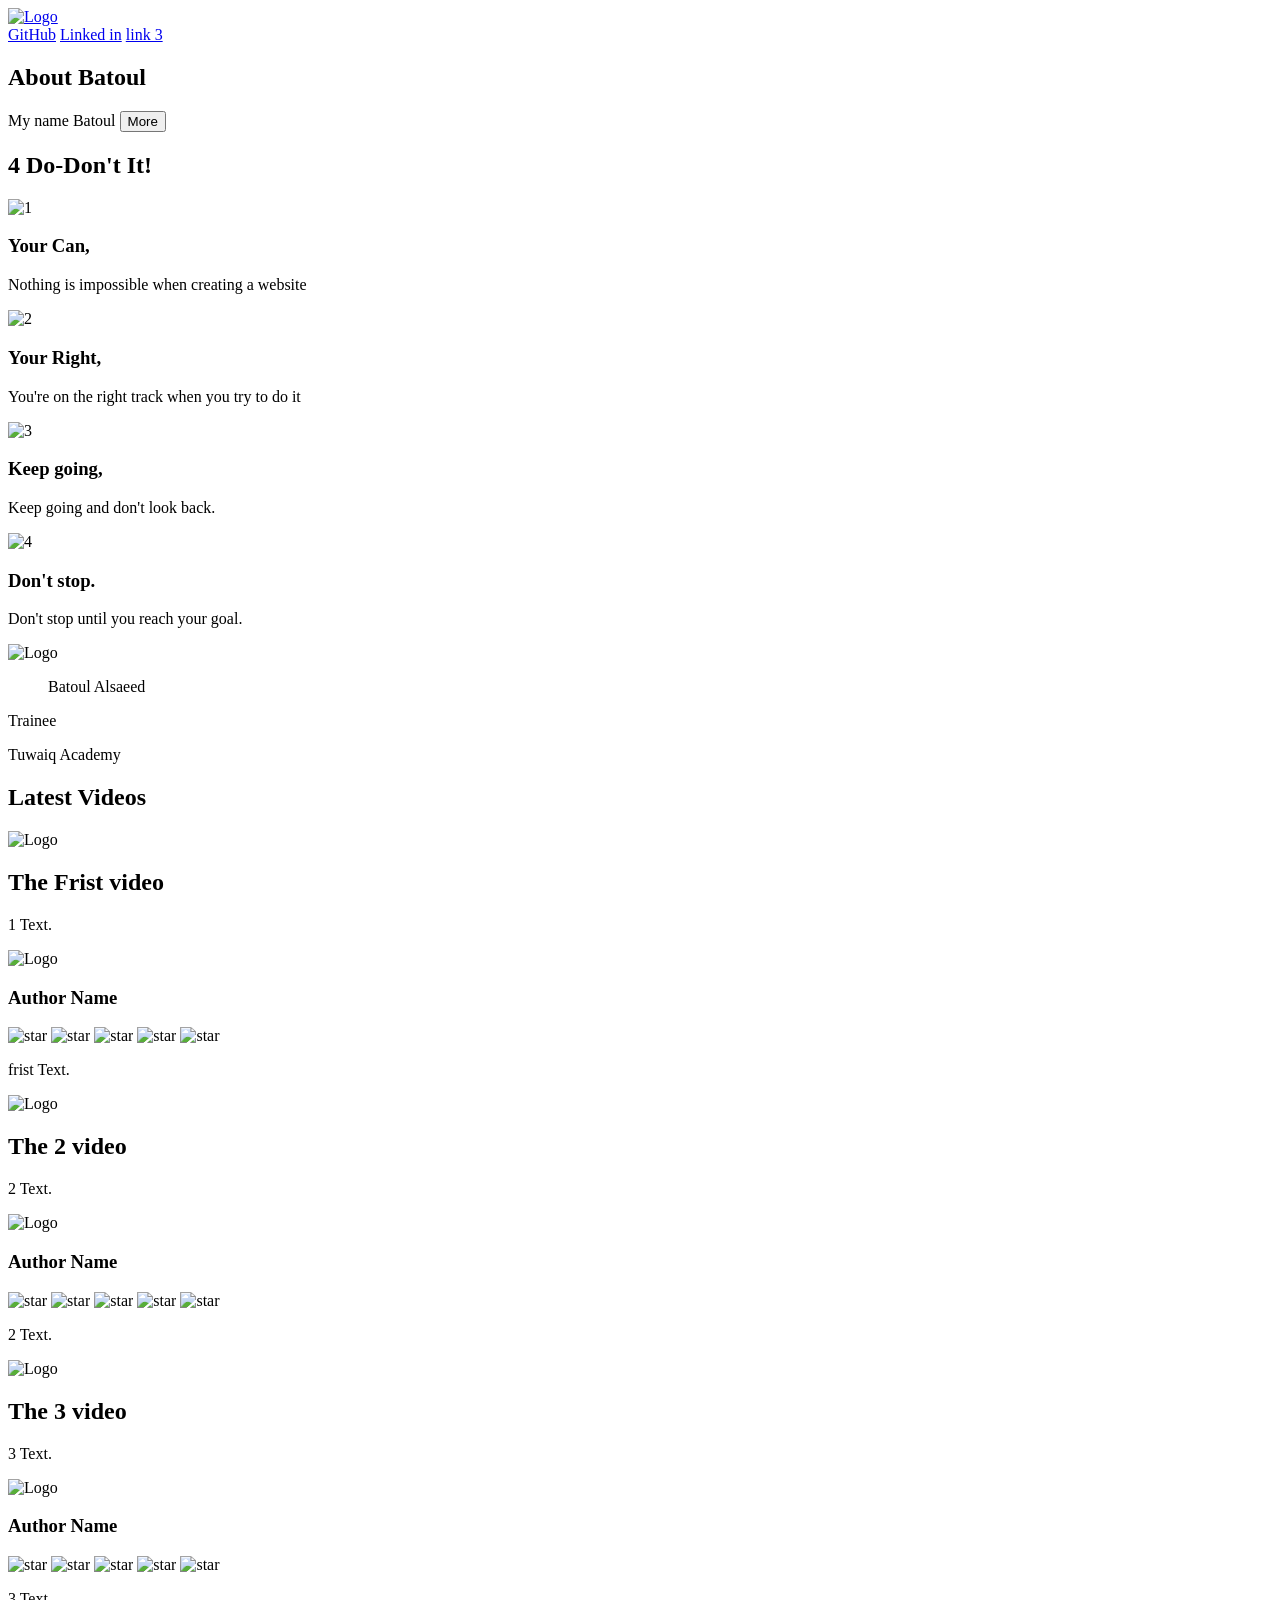
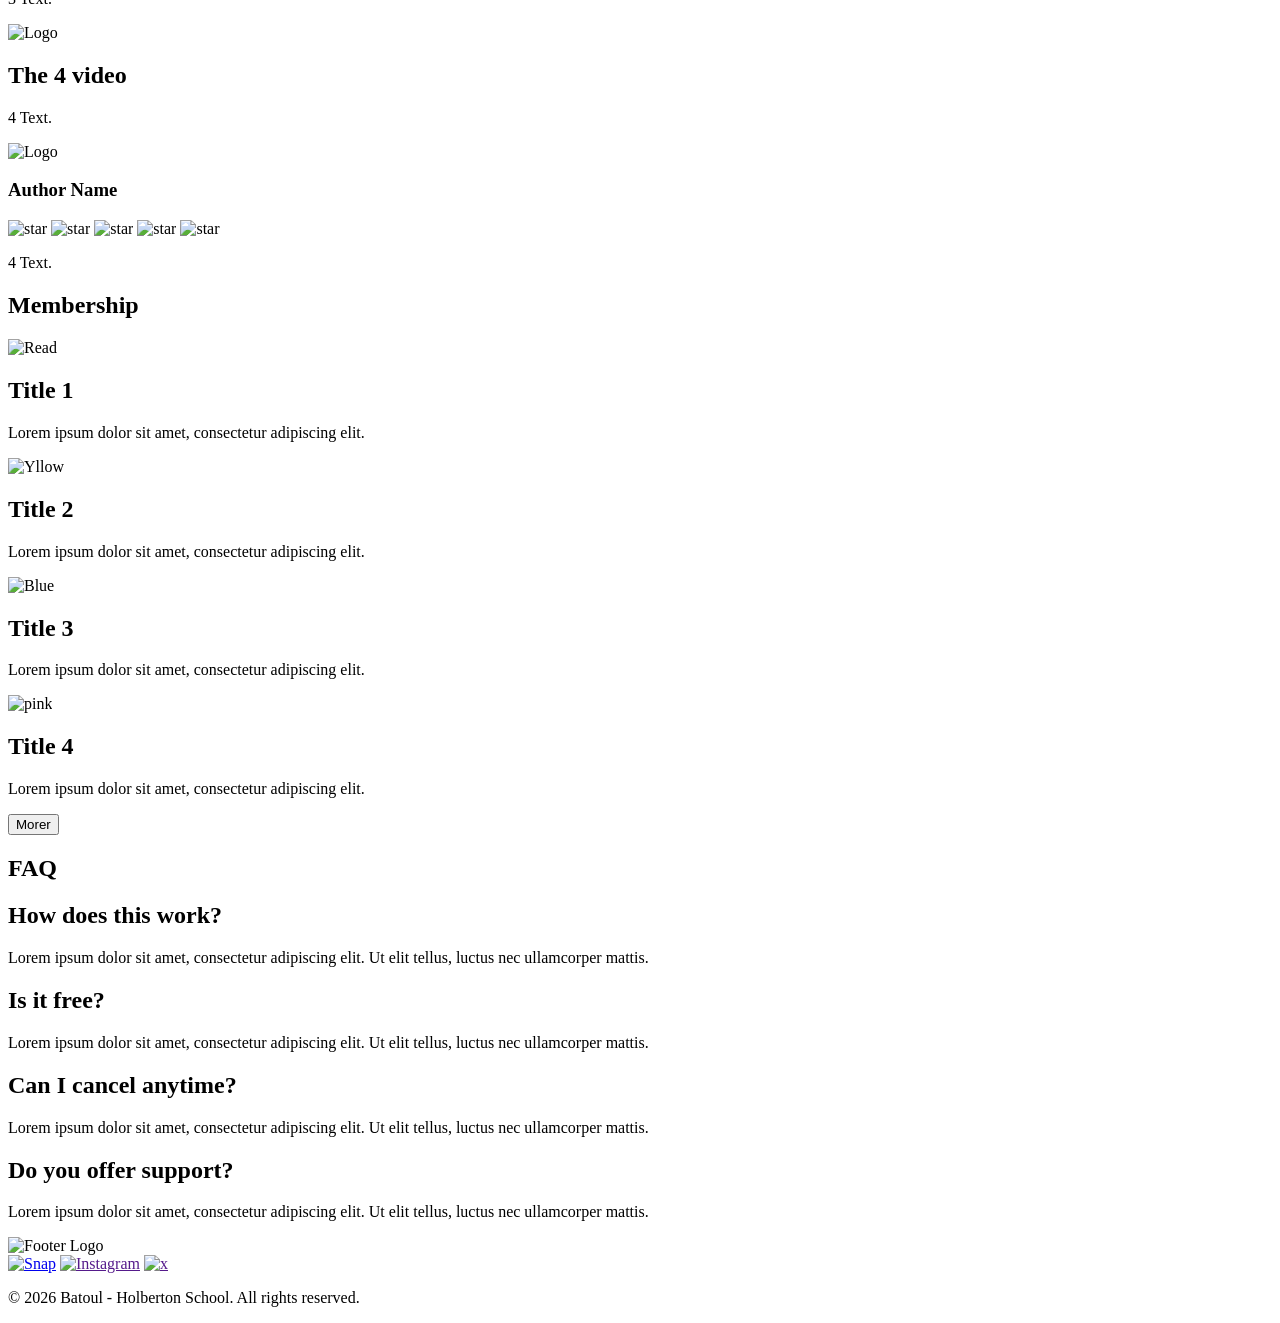
==== css_advanced/index.html @ 9228536e "add" ====
<!doctype html>
<html lang="en">
<head>
    <meta charset="utf-8">
    <title>Batoul - Holberton School</title>
</head>
<body>
    <!-- header | أعلى الموقع -->
    <header>
        <a href="index.html"><img src="Logo.png", alt="Logo", width="100", height="auto"></a>
        <nav>
            <a href="https://github.com/Batoul-Alsaeed">GitHub</a>
            <a href="https://www.linkedin.com/in/batoul-alsaeed/">Linked in</a>
            <a href="#">link 3</a>
        </nav>
    </header>
    <main>
        <!-- Banner | بنر -->
        <section>
            <div>
                <h1>About Batoul</h1>
                <span>My name Batoul</span>
                <button>More</button>
            </div>

            <div>
                <h2>4 Do-Don't It!</h2>
                <div>
                    <img src="1.png", alt="1">
                    <h3>Your Can,</h3>
                    <p>Nothing is impossible when creating a website</p>
                </div>

                <div>
                    <img src="2.png", alt="2">
                    <h3>Your Right,</h3>
                    <p>You're on the right track when you try to do it</p>
                </div>
                <div>
                    <img src="3.png", alt="3">
                    <h3>Keep going,</h3>
                    <p>Keep going and don't look back.</p>
                </div>
                <div>
                    <img src="4.png", alt="4">
                    <h3>Don't stop.</h3>
                    <p>Don't stop until you reach your goal.</p>
                </div>
    
            </div>
        </section>

        <!-- Quote | اقتباس -->
        <section>
            <div>
                <img src="Logo.png", alt="Logo"></div>
                <div>
                    <blockquote>Batoul Alsaeed</blockquote>
                    <p>Trainee</p>
                    <span>Tuwaiq Academy</span>
                </div>
            </div>
        </section>

        <!-- Videos | فديوهات -->
        <section>
            <h1>Latest Videos</h1>
            <div>
                <div>
                    <img src="Logo.png" alt="Logo">
                    <h2>The Frist video</h2>
                    <p>1 Text.</p>
                    <div>
                        <img src="Logo.png" alt="Logo" width="30">
                        <h3>Author Name</h3>
                    </div>
                    <div>
                        <img src="star.svg" alt="star" width="15">
                        <img src="star.svg" alt="star" width="15">
                        <img src="star.svg" alt="star" width="15">
                        <img src="star.svg" alt="star" width="15">
                        <img src="star.svg" alt="star" width="15">
                        <p>frist Text.</p>
                    </div>
                </div>

                <div>
                    <img src="Logo.png" alt="Logo">
                    <h2>The 2 video</h2>
                    <p>2 Text.</p>
                    <div>
                        <img src="Logo.png" alt="Logo" width="30">
                        <h3>Author Name</h3>
                    </div>
                    <div>
                        <img src="star.svg" alt="star" width="15">
                        <img src="star.svg" alt="star" width="15">
                        <img src="star.svg" alt="star" width="15">
                        <img src="star.svg" alt="star" width="15">
                        <img src="star.svg" alt="star" width="15">
                        <p>2 Text.</p>
                    </div>
                </div>

                <div>
                    <img src="Logo.png" alt="Logo">
                    <h2>The 3 video</h2>
                    <p>3 Text.</p>
                    <div>
                        <img src="Logo.png" alt="Logo" width="30">
                        <h3>Author Name</h3>
                    </div>
                    <div>
                        <img src="star.svg" alt="star" width="15">
                        <img src="star.svg" alt="star" width="15">
                        <img src="star.svg" alt="star" width="15">
                        <img src="star.svg" alt="star" width="15">
                        <img src="star.svg" alt="star" width="15">
                        <p>3 Text.</p>
                    </div>
                </div>

                <div>
                    <img src="Logo.png" alt="Logo">
                    <h2>The 4 video</h2>
                    <p>4 Text.</p>
                    <div>
                        <img src="Logo.png" alt="Logo" width="30">
                        <h3>Author Name</h3>
                    </div>
                    <div>
                        <img src="star.svg" alt="star" width="15">
                        <img src="star.svg" alt="star" width="15">
                        <img src="star.svg" alt="star" width="15">
                        <img src="star.svg" alt="star" width="15">
                        <img src="star.svg" alt="star" width="15">
                        <p>4 Text.</p>
                    </div>
                </div>

            </div>
        </section>

        <!-- Membership | عضوية -->
        <section>
            <h1>Membership</h1>
            <div>
                <div>
                    <img src="6.svg" alt="Read">
                    <h2>Title 1</h2>
                    <p>Lorem ipsum dolor sit amet, consectetur adipiscing elit.</p>
                </div>
                
                <div>
                    <img src="7.svg" alt="Yllow">
                    <h2>Title 2</h2>
                    <p>Lorem ipsum dolor sit amet, consectetur adipiscing elit.</p>    
                </div>
                
                <div>
                    <img src="8.svg" alt="Blue">
                    <h2>Title 3</h2>
                    <p>Lorem ipsum dolor sit amet, consectetur adipiscing elit.</p
                </div>
                
                <div>
                    <img src="9.svg" alt="pink">
                    <h2>Title 4</h2>
                    <p>Lorem ipsum dolor sit amet, consectetur adipiscing elit.</p>
                </div>
                <button>Morer</button>
            </div>
        </section>

        <!-- FAQ | الأسئلة -->
         <section>
            <h1>FAQ</h1>
            <div>
                <div>
                    <div>
                        <h2>How does this work?</h2>
                        <p>Lorem ipsum dolor sit amet, consectetur adipiscing elit. Ut elit tellus, luctus nec ullamcorper mattis.</p>
                    </div>
                    <div>
                        <h2>Is it free?</h2>
                        <p>Lorem ipsum dolor sit amet, consectetur adipiscing elit. Ut elit tellus, luctus nec ullamcorper mattis.</p>
                    </div>
                </div>

                <div>
                    <div>
                        <h2>Can I cancel anytime?</h2>
                        <p>Lorem ipsum dolor sit amet, consectetur adipiscing elit. Ut elit tellus, luctus nec ullamcorper mattis.</p>
                    </div>
                    <div>
                        <h2>Do you offer support?</h2>
                        <p>Lorem ipsum dolor sit amet, consectetur adipiscing elit. Ut elit tellus, luctus nec ullamcorper mattis.</p>
                    </div>
                </div>
            </div>
         </section>
    </main>
    
    <!-- Footer | أسفل الموقع -->
    <footer>
        <div>
            <div>
                <img src="Logo.png" alt="Footer Logo">
                <div>
                    <a href="#"><img src="snap.svg" alt="Snap"></a>
                    <a href=""><img src="instagram.svg" alt="Instagram"></a>
                    <a href=""><img src="x.svg" alt="x"></a>
                </div> 
            </div>
            <p>© 2026 Batoul - Holberton School. All rights reserved.</p>
        </div>
    </footer>
</body>

</html>
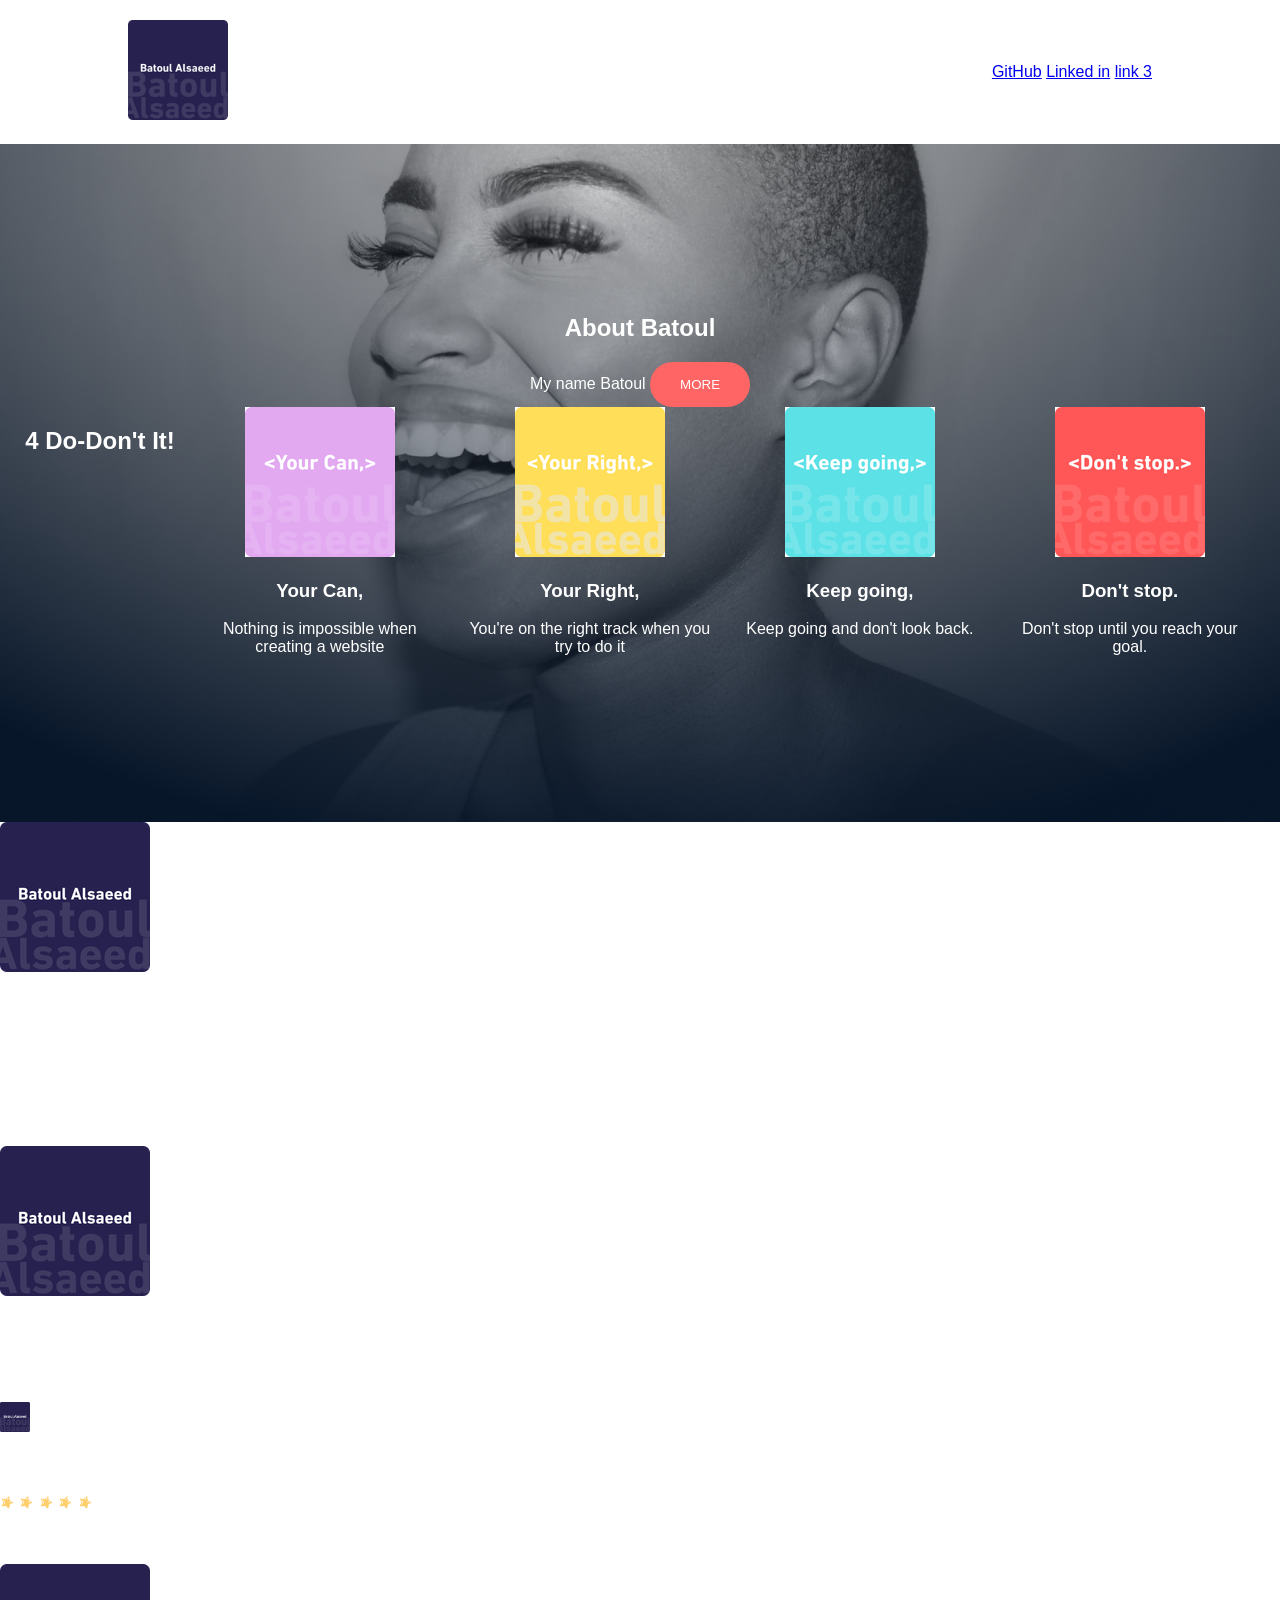
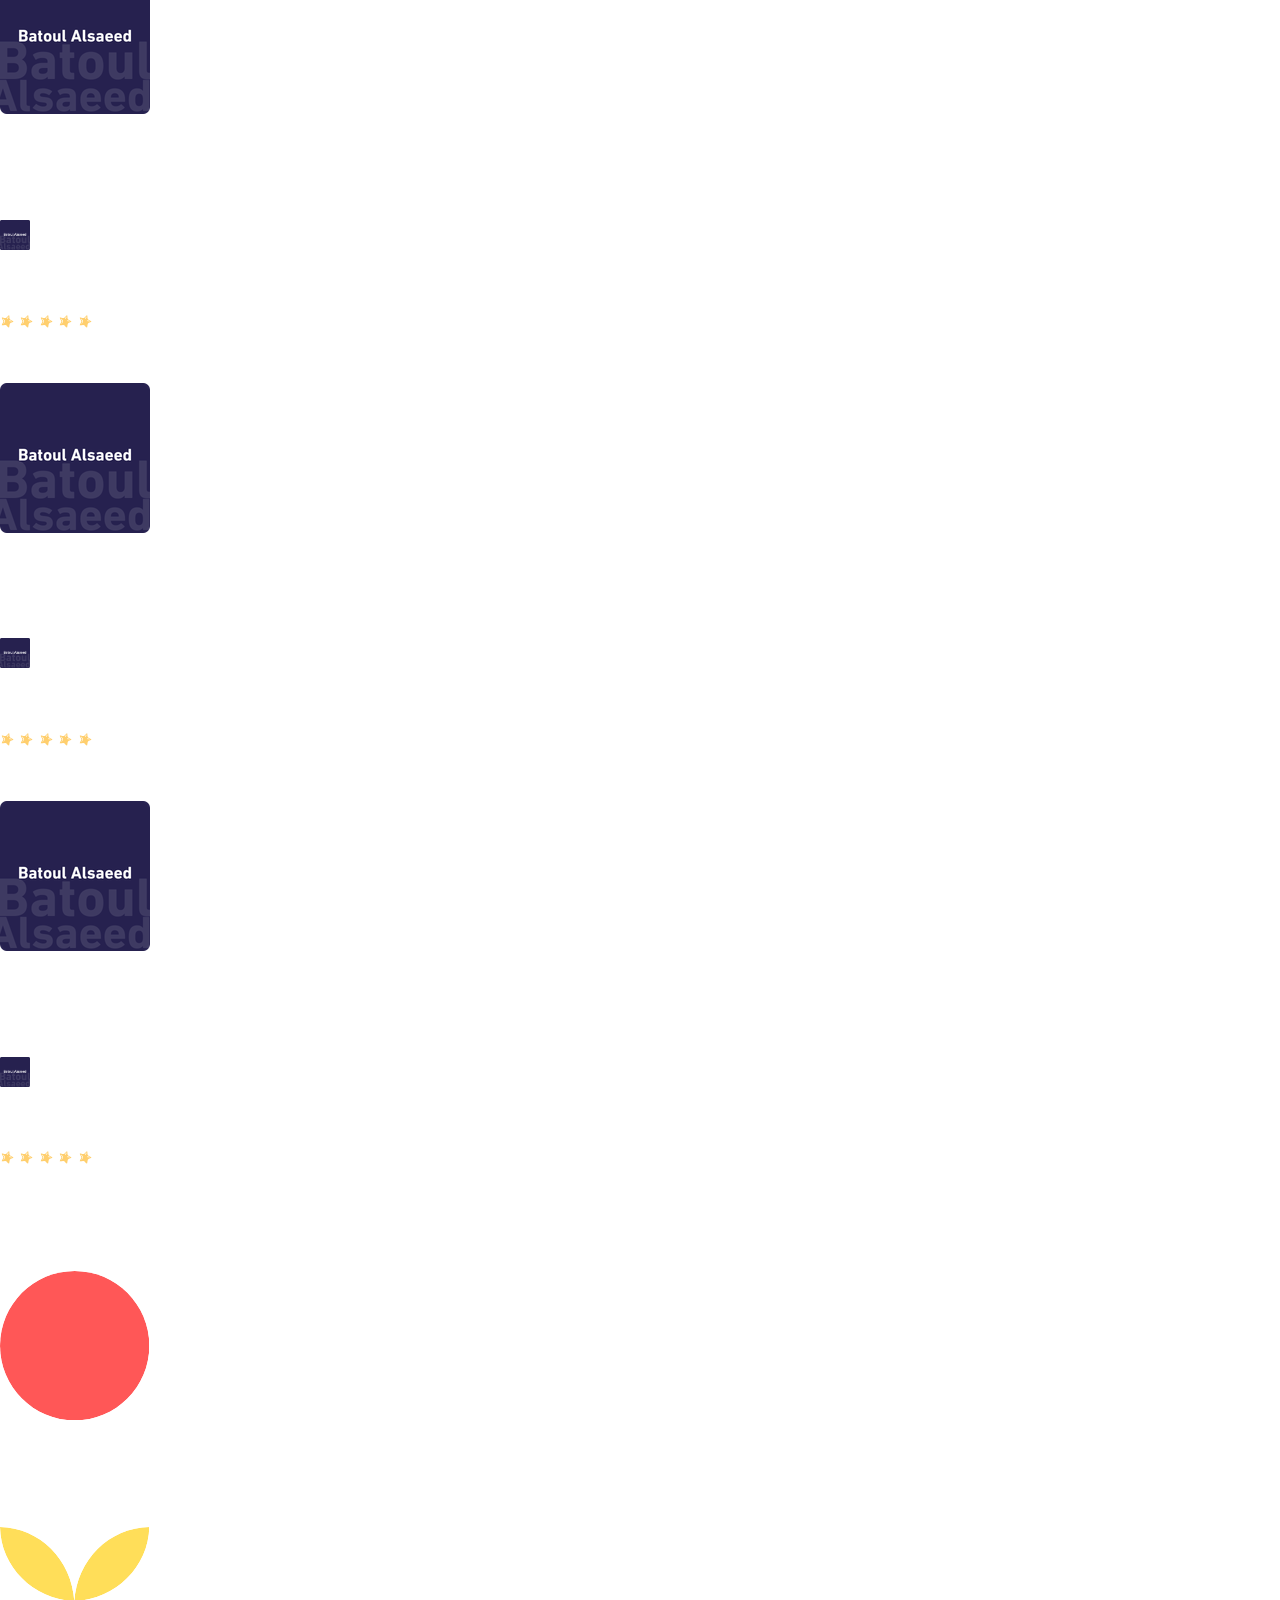
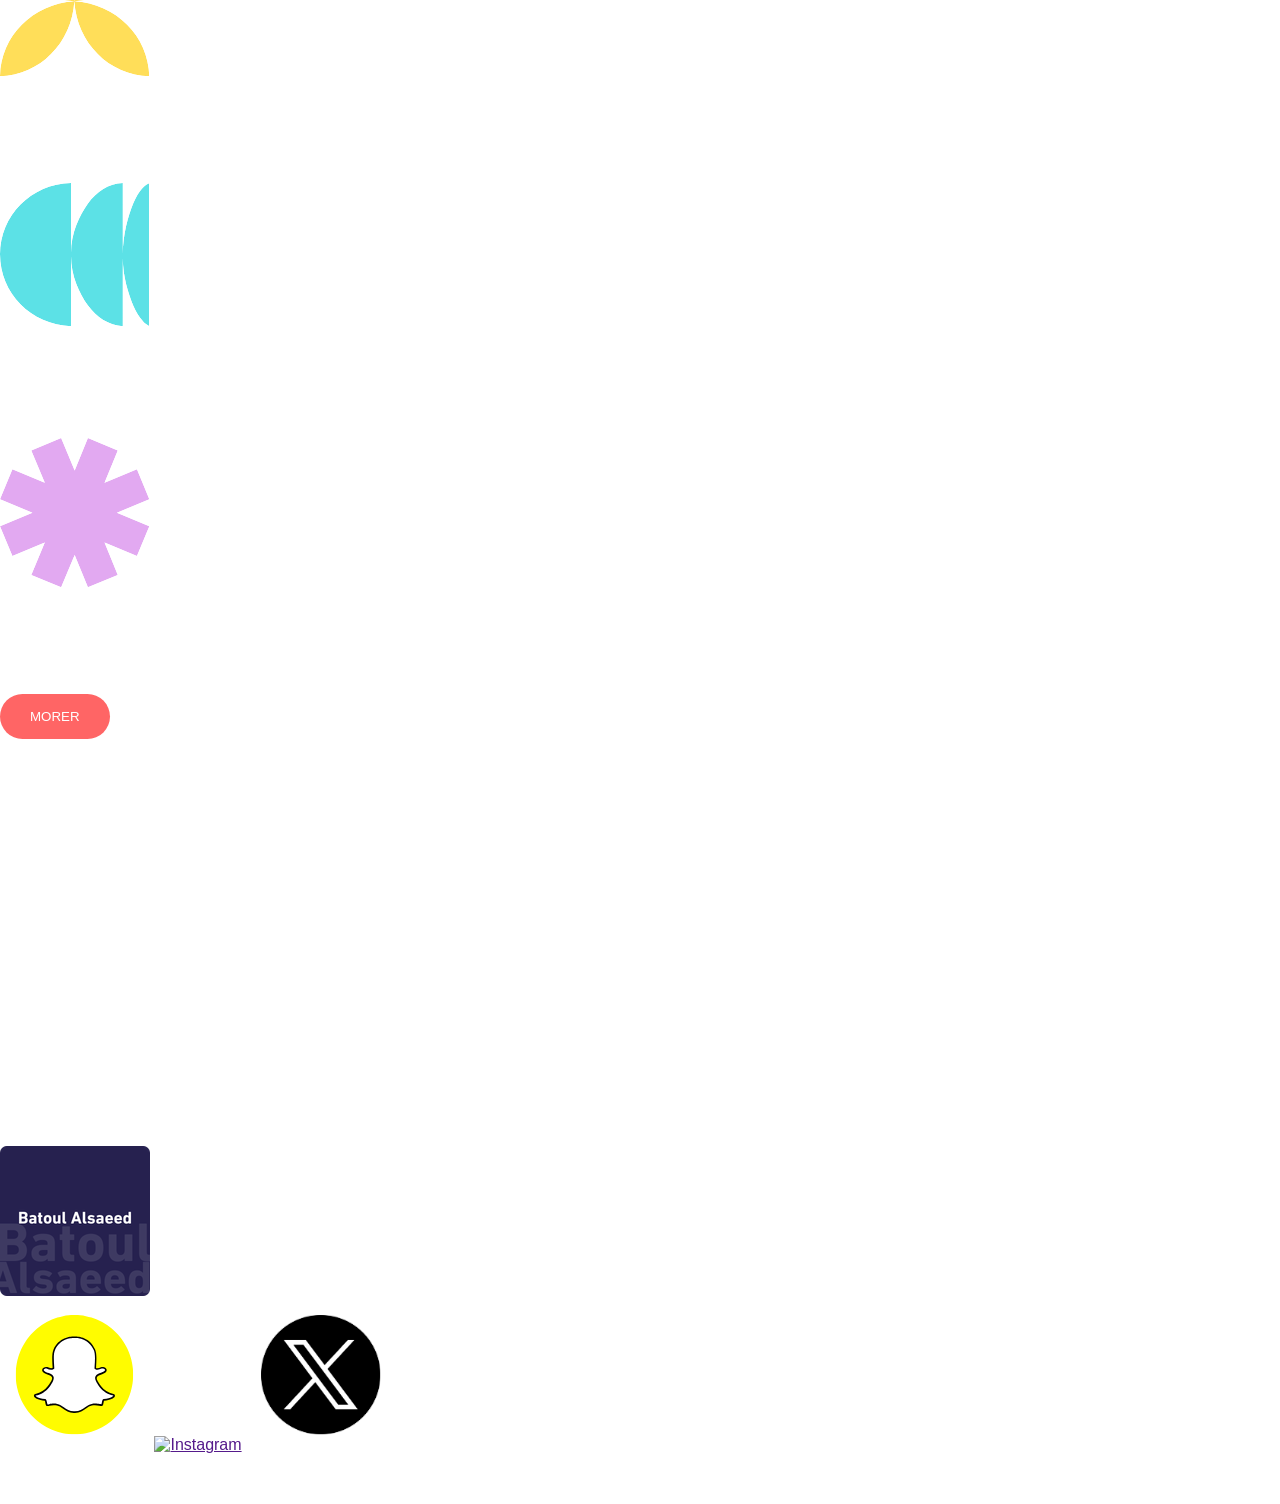
==== commit 091a5359: "add" ====
--- a/css_advanced/index.html
+++ b/css_advanced/index.html
@@ -3,10 +3,11 @@
 <head>
     <meta charset="utf-8">
     <title>Batoul - Holberton School</title>
+    <link rel="stylesheet" href="styles.css">
 </head>
 <body>
     <!-- header | أعلى الموقع -->
-    <header>
+    <header class="header">
         <a href="index.html"><img src="Logo.png", alt="Logo", width="100", height="auto"></a>
         <nav>
             <a href="https://github.com/Batoul-Alsaeed">GitHub</a>
@@ -16,14 +17,15 @@
     </header>
     <main>
         <!-- Banner | بنر -->
-        <section>
+        <section class="banner">
             <div>
                 <h1>About Batoul</h1>
                 <span>My name Batoul</span>
                 <button>More</button>
             </div>
 
-            <div>
+            <div class="features-list">
+                
                 <h2>4 Do-Don't It!</h2>
                 <div>
                     <img src="1.png", alt="1">
--- a/css_advanced/styles.css
+++ b/css_advanced/styles.css
@@ -0,0 +1,55 @@
+/* تنسيق عام للجسم */
+body {
+    font-family: 'Source Sans Pro', sans-serif;
+    color: #ffffff;
+    margin: 0;
+    padding: 0;
+}
+
+/* تنسيق الهيدر */
+header {
+    display: flex;                /* وضع اللوجو والروابط بجانب بعض */
+    justify-content: space-between; /* توزيعهم على الأطراف */
+    align-items: center;         /* موازنتهم عمودياً */
+    padding: 20px 10%;           /* مسافة داخلية جانبية */
+}
+
+/* تنسيق البانر (القسم الأول) */
+.banner {
+    background-image: url('images/background.png');
+    background-size: cover;
+    background-position: center;
+    text-align: center;
+    padding: 150px 0;
+}
+
+/* تنسيق الزر المشهور */
+button {
+    background-color: #FF6565;
+    color: white;
+    padding: 15px 30px;
+    border-radius: 25px; /* لجعل الحواف دائرية كما في الصورة */
+    border: none;
+    text-transform: uppercase;
+}
+
+.features-list {
+    display: flex;            /* هذا السطر هو المسؤول عن جعلهم في سطر واحد */
+    justify-content: center;   /* لتوسيط الكتل في منتصف الصفحة */
+    gap: 20px;                /* لإضافة مسافة متساوية بين كل كتلة وأخرى */
+    flex-wrap: wrap;          /* لجعل العناصر تنزل لسطر جديد إذا كانت الشاشة صغيرة (مثل الجوال) */
+    text-align: center;  /* يوسط الكلام */
+}
+
+/* اختياري: لتنسيق كل كتلة داخلية لتكون مرتبة */
+.features-list > div {
+    flex: 1;                  /* لجعل جميع الكتل تأخذ نفس العرض بالتساوي */
+    text-align: center;       /* لتوسيط النصوص والصور داخل كل كتلة */
+    max-width: 250px;         /* لمنع الكتل من التمدد بشكل كبير جداً */
+}
+
+.features-list {
+    display: flex;       /* السحر هنا: يصفهم بجانب بعض */
+    gap: 20px;           /* يترك مسافة بينهم */
+    text-align: center;  /* يوسط الكلام */
+}
